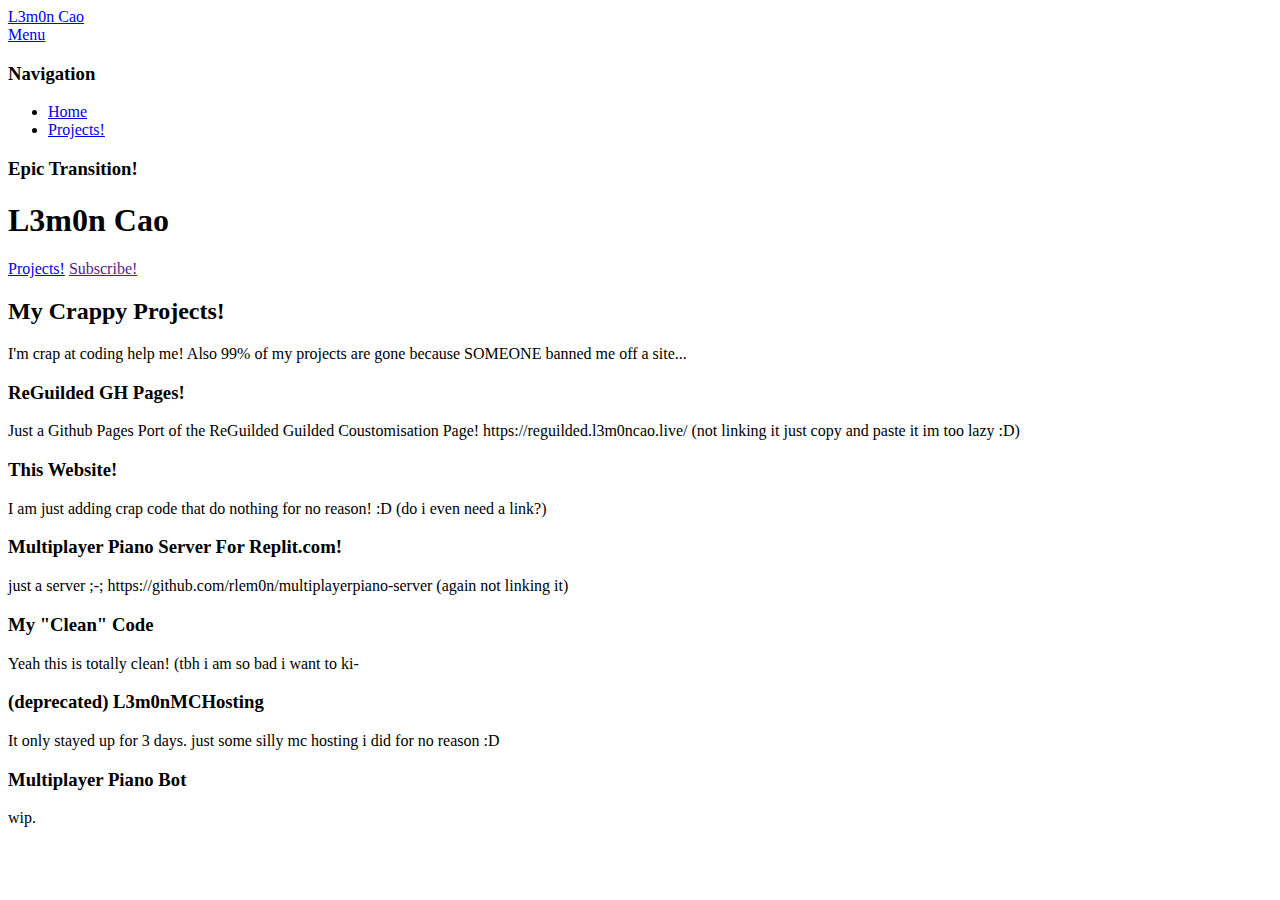
==== index.html @ 4f259758 "Update index.html" ====
<!DOCTYPE html>
<!--[if IE 8 ]><html class="no-js oldie ie8" lang="en"> <![endif]-->
<!--[if IE 9 ]><html class="no-js oldie ie9" lang="en"> <![endif]-->
<!--[if (gte IE 9)|!(IE)]><!--><html class="no-js" lang="en"> <!--<![endif]-->
<head>

   <!--- basic page needs
   ================================================== -->
   <meta charset="utf-8">
	<title>L3m0n Cao</title>
	<meta name="description" content="The L3m0n Cao Epic Page!">  
	<meta name="author" content="L3m0n Cao">

   <!-- mobile specific metas
   ================================================== -->
	<meta name="viewport" content="width=device-width, initial-scale=1, maximum-scale=1">

 	<!-- CSS
   ================================================== -->
   <link rel="stylesheet" href="css/base.css"> 
   <link rel="stylesheet" href="css/vendor.css"> 
   <link rel="stylesheet" href="css/main.css">    

   <!-- script
   ================================================== -->
	<script src="js/modernizr.js"></script>
	<script src="js/pace.min.js"></script>

   <!-- favicons
	================================================== -->
	<link rel="icon" type="image/png" href="favicon.png">

</head>

<body id="top">
	
	<!-- header 
   ================================================== -->
   <header class="main-header">
   	
   	<div class="logo">
	      <a href="index.html">L3m0n Cao</a>
	   </div> 

	   <a class="menu-toggle" href="#"><span>Menu</span></a>   	

   </header>

   <!-- main navigation 
   ================================================== -->
   <nav id="menu-nav-wrap">

   	<h3>Navigation</h3>   	
		<ul class="nav-list">
			<li><a class="smoothscroll" href="#intro" title="">Home</a></li>
			<li><a class="smoothscroll" href="#features" title="">Projects!</a></li>		
		</ul>


	</nav> <!-- /menu-nav-wrap -->


	<!-- main content wrap
   ================================================== -->
   <div id="main-content-wrap">


		<!-- main content wrap
   	================================================== -->
   	<section id="intro">

		   <!-- <div class="shadow-overlay"></div> -->
		   
		   <div class="row intro-content">
		   	<div class="col-twelve">

		   		<h3 class="animate-intro">Epic Transition!</h3>
			  		
					<h1 class="animate-intro">
						L3m0n Cao
					</h1>	
					
					<div class="buttons">
						<a class="button stroke smoothscroll animate-intro" href="#features" title="">Projects!</a>
						<a class="button stroke smoothscroll animate-intro" href="" title="">Subscribe!</a>
					</div>					

					 			

			  	</div> <!-- /twelve --> 		   			
		   </div> <!-- /row -->   

		</section> <!-- /intro -->


		<!-- features
   	================================================== -->
		<section id="features">

			<div class="row section-intro group animate-this">	
	   		<div class="col-twelve with-bottom-line">

	   			<h2 class="">My Crappy Projects!</h2>

	   			<p class="lead">I'm crap at coding help me! Also 99% of my projects are gone because SOMEONE banned me off a site...</p>

	   		</div>   		
	   	</div>

			<div class="row features-wrap">
					     		
				<div class="features-list block-1-3 block-s-1-2 block-tab-full">

					<div class="bgrid feature animate-this">	

						<span class="feature-count"></span>            

					   <div class="feature-content">

              	   	<h3>ReGuilded GH Pages!</h3>

							<p>Just a Github Pages Port of the ReGuilded Guilded Coustomisation Page! https://reguilded.l3m0ncao.live/ (not linking it just copy and paste it im too lazy :D)
						   </p>
						         		
						</div> 	         	 

					</div> <!-- /bgrid -->

					<div class="bgrid feature animate-this">	

						<span class="feature-count"></span>            

					   <div class="feature-content">

              	   	<h3>This Website!</h3>

							<p>I am just adding crap code that do nothing for no reason! :D (do i even need a link?)
						   </p>
						         		
						</div> 	         	 

					</div> <!-- /bgrid -->

					<div class="bgrid feature animate-this">	

						<span class="feature-count"></span>            

					   <div class="feature-content">

              	   	<h3>Multiplayer Piano Server For Replit.com!</h3>

							<p>just a server ;-; https://github.com/rlem0n/multiplayerpiano-server (again not linking it)
						   </p>
						         		
						</div> 	         	 

					</div> <!-- /bgrid -->

					<div class="bgrid feature animate-this">	

						<span class="feature-count"></span>            

					   <div class="feature-content">

              	   	<h3>My "Clean" Code</h3>

							<p>Yeah this is totally clean! (tbh i am so bad i want to ki-
						   </p>
						         		
						</div> 	         	 

					</div> <!-- /bgrid -->

					<div class="bgrid feature animate-this">	

						<span class="feature-count"></span>            

					   <div class="feature-content">

              	   	<h3>(deprecated) L3m0nMCHosting</h3>

							<p>It only stayed up for 3 days. just some silly mc hosting i did for no reason :D
						   </p>
						         		
						</div> 	         	 

					</div> <!-- /bgrid -->

					<div class="bgrid feature animate-this">	

						<span class="feature-count"></span>            

					   <div class="feature-content">

              	   	<h3>Multiplayer Piano Bot</h3>

							<p>wip.
						   </p>
						         		
						</div> 	         	 

					</div> <!-- /bgrid -->

				</div> <!-- /features-list --> 				

			</div> <!-- /features-wrap -->
			
		</section> <!-- /features -->


   <!-- footer
	================================================== -->
	<footer id="main-footer">

   	<div class="footer-social-wrap">  
   		<div class="row">
					
	         		         
			</div> 
   	</div> <!-- /footer-social-wrap -->

	   <div class="footer-info-wrap">

	   	
	   	
   </footer>   

   <div id="go-top">
		<a class="smoothscroll" title="Back to Top" href="#top"><i class="fa fa-long-arrow-up"></i></a>
	</div>

   <!-- preloader
   ================================================== -->
   <div id="preloader"> 
    	<div id="loader"></div>
   </div> 

   <!-- Java Script
   ================================================== --> 
   <script src="js/jquery-2.1.3.min.js"></script>
   <script src="js/plugins.js"></script>
   <script src="js/main.js"></script>

</body>

</html>
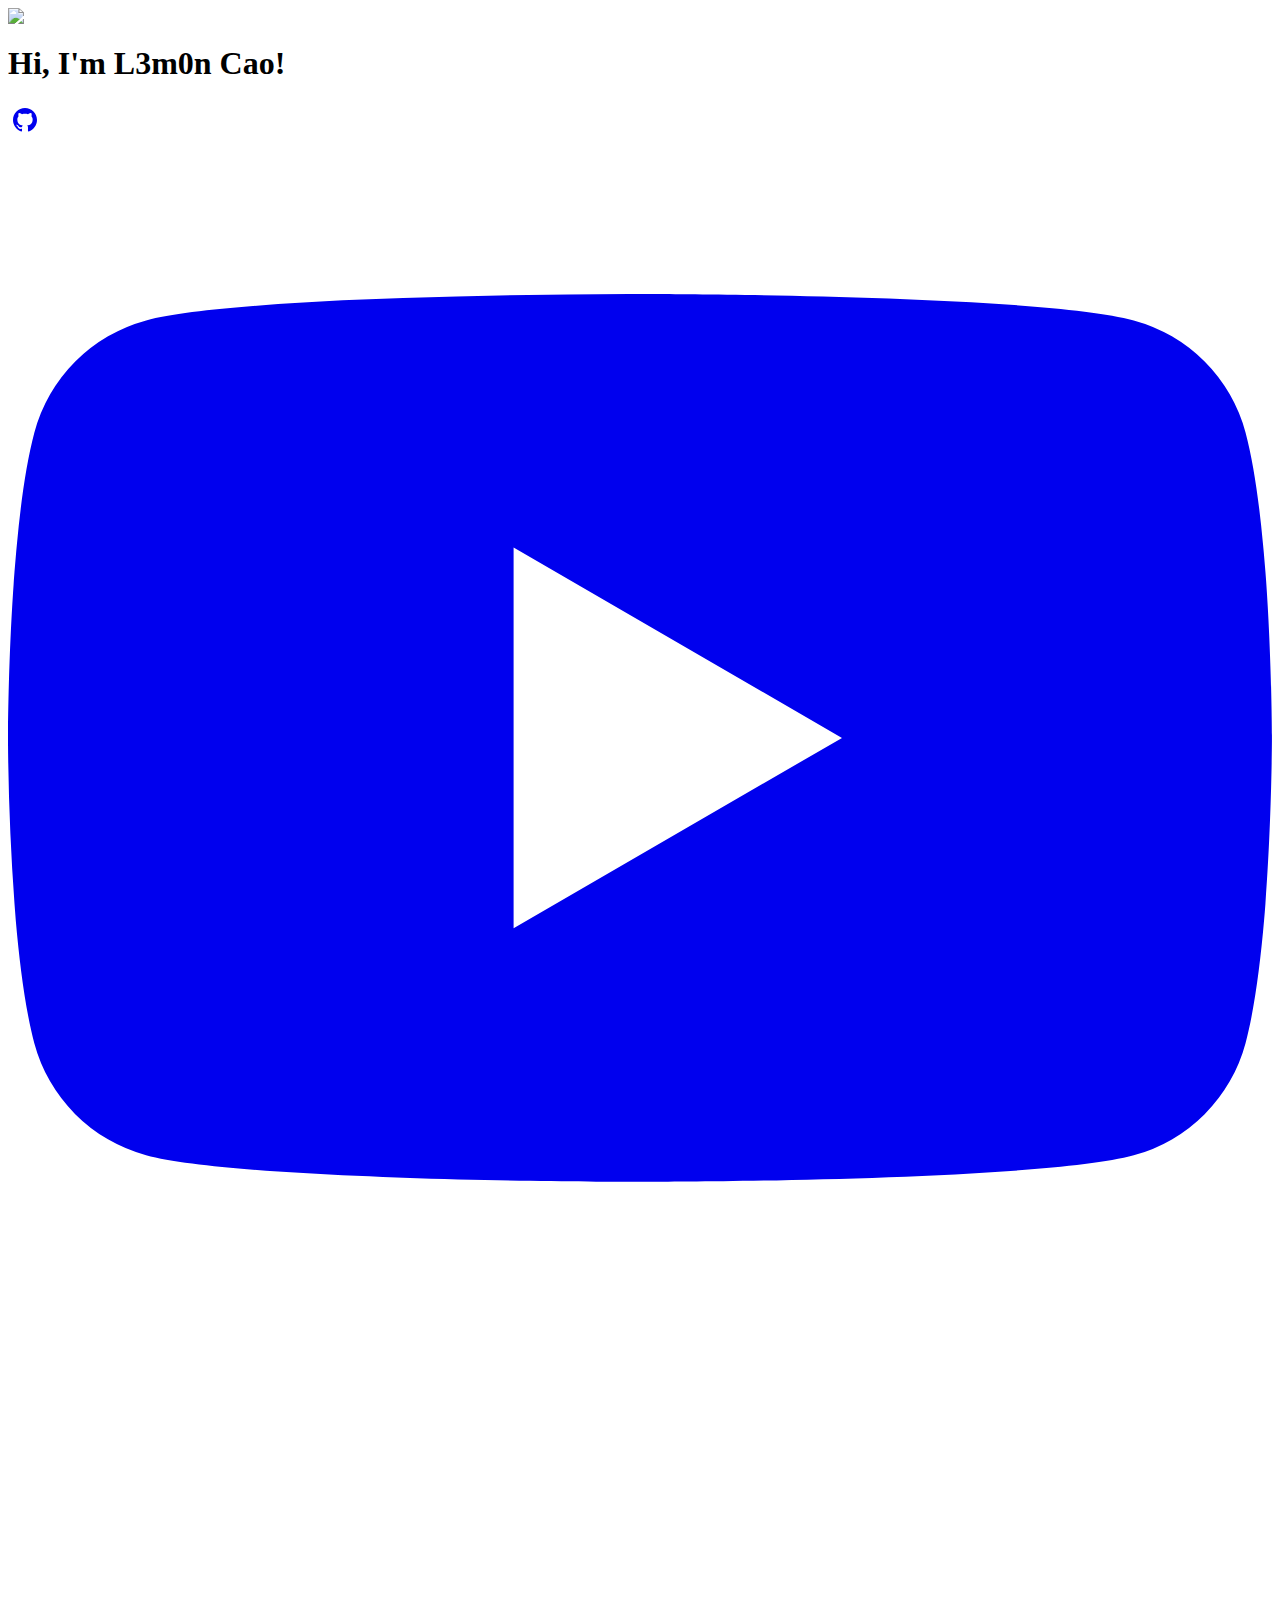
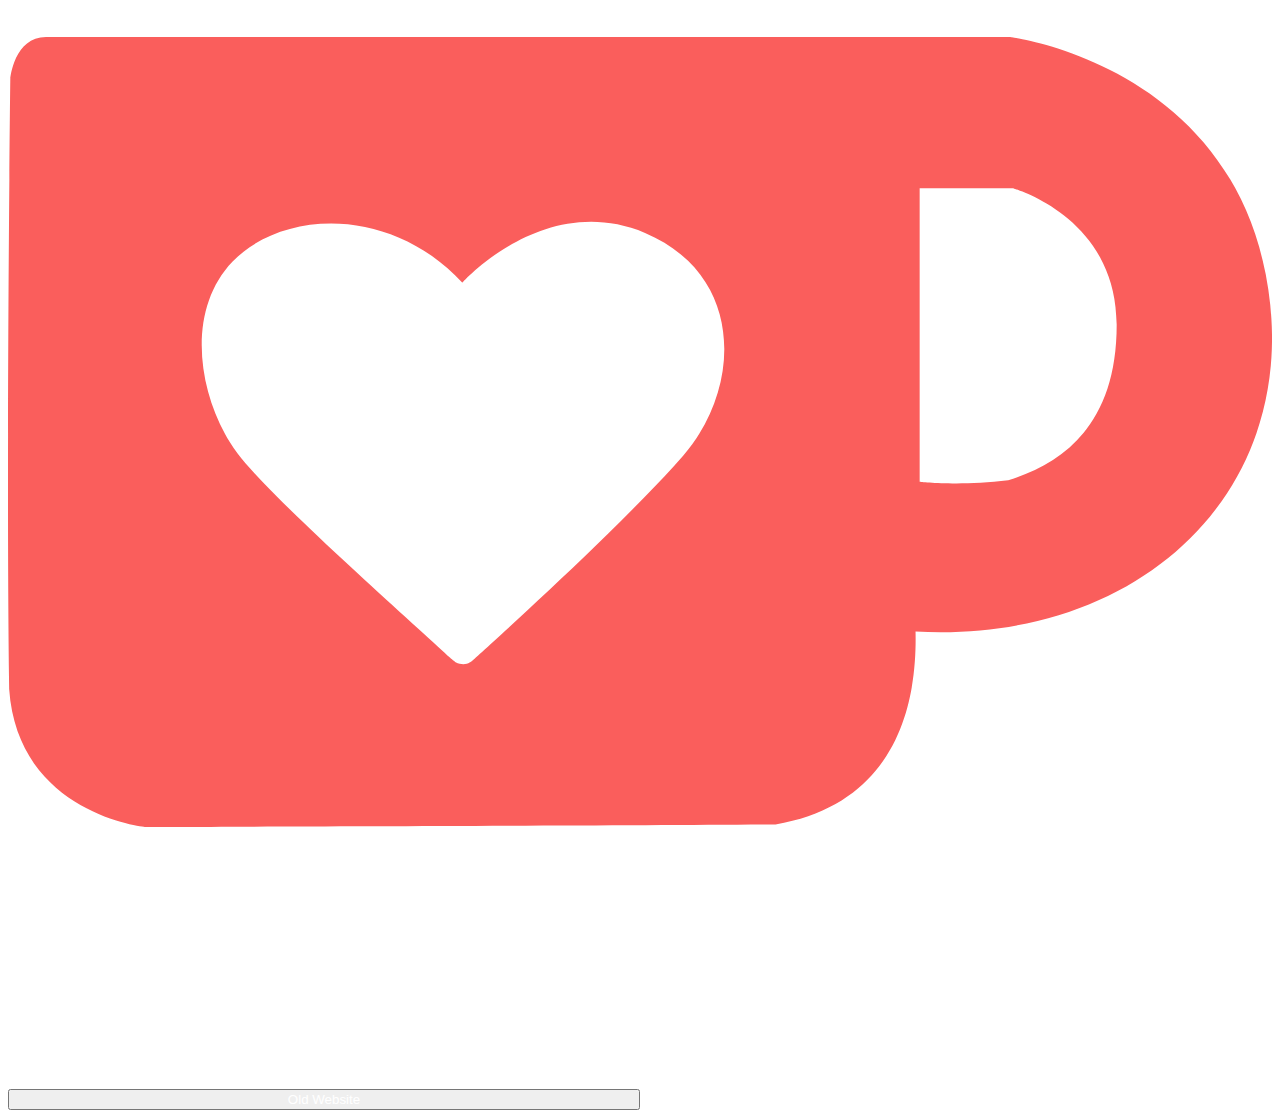
==== commit 311a34de: "Update index.html" ====
--- a/index.html
+++ b/index.html
@@ -1,246 +1,70 @@
-<!DOCTYPE html>
-<!--[if IE 8 ]><html class="no-js oldie ie8" lang="en"> <![endif]-->
-<!--[if IE 9 ]><html class="no-js oldie ie9" lang="en"> <![endif]-->
-<!--[if (gte IE 9)|!(IE)]><!--><html class="no-js" lang="en"> <!--<![endif]-->
-<head>
-
-   <!--- basic page needs
-   ================================================== -->
-   <meta charset="utf-8">
-	<title>L3m0n Cao</title>
-	<meta name="description" content="The L3m0n Cao Epic Page!">  
-	<meta name="author" content="L3m0n Cao">
-
-   <!-- mobile specific metas
-   ================================================== -->
-	<meta name="viewport" content="width=device-width, initial-scale=1, maximum-scale=1">
-
- 	<!-- CSS
-   ================================================== -->
-   <link rel="stylesheet" href="css/base.css"> 
-   <link rel="stylesheet" href="css/vendor.css"> 
-   <link rel="stylesheet" href="css/main.css">    
-
-   <!-- script
-   ================================================== -->
-	<script src="js/modernizr.js"></script>
-	<script src="js/pace.min.js"></script>
-
-   <!-- favicons
-	================================================== -->
-	<link rel="icon" type="image/png" href="favicon.png">
-
-</head>
-
-<body id="top">
-	
-	<!-- header 
-   ================================================== -->
-   <header class="main-header">
-   	
-   	<div class="logo">
-	      <a href="index.html">L3m0n Cao</a>
-	   </div> 
-
-	   <a class="menu-toggle" href="#"><span>Menu</span></a>   	
-
-   </header>
-
-   <!-- main navigation 
-   ================================================== -->
-   <nav id="menu-nav-wrap">
-
-   	<h3>Navigation</h3>   	
-		<ul class="nav-list">
-			<li><a class="smoothscroll" href="#intro" title="">Home</a></li>
-			<li><a class="smoothscroll" href="#features" title="">Projects!</a></li>		
-		</ul>
-
-
-	</nav> <!-- /menu-nav-wrap -->
-
-
-	<!-- main content wrap
-   ================================================== -->
-   <div id="main-content-wrap">
-
-
-		<!-- main content wrap
-   	================================================== -->
-   	<section id="intro">
-
-		   <!-- <div class="shadow-overlay"></div> -->
-		   
-		   <div class="row intro-content">
-		   	<div class="col-twelve">
-
-		   		<h3 class="animate-intro">Epic Transition!</h3>
-			  		
-					<h1 class="animate-intro">
-						L3m0n Cao
-					</h1>	
-					
-					<div class="buttons">
-						<a class="button stroke smoothscroll animate-intro" href="#features" title="">Projects!</a>
-						<a class="button stroke smoothscroll animate-intro" href="" title="">Subscribe!</a>
-					</div>					
-
-					 			
-
-			  	</div> <!-- /twelve --> 		   			
-		   </div> <!-- /row -->   
-
-		</section> <!-- /intro -->
-
-
-		<!-- features
-   	================================================== -->
-		<section id="features">
-
-			<div class="row section-intro group animate-this">	
-	   		<div class="col-twelve with-bottom-line">
-
-	   			<h2 class="">My Crappy Projects!</h2>
-
-	   			<p class="lead">I'm crap at coding help me! Also 99% of my projects are gone because SOMEONE banned me off a site...</p>
-
-	   		</div>   		
-	   	</div>
-
-			<div class="row features-wrap">
-					     		
-				<div class="features-list block-1-3 block-s-1-2 block-tab-full">
-
-					<div class="bgrid feature animate-this">	
-
-						<span class="feature-count"></span>            
-
-					   <div class="feature-content">
-
-              	   	<h3>ReGuilded GH Pages!</h3>
-
-							<p>Just a Github Pages Port of the ReGuilded Guilded Coustomisation Page! https://reguilded.l3m0ncao.live/ (not linking it just copy and paste it im too lazy :D)
-						   </p>
-						         		
-						</div> 	         	 
-
-					</div> <!-- /bgrid -->
-
-					<div class="bgrid feature animate-this">	
-
-						<span class="feature-count"></span>            
-
-					   <div class="feature-content">
-
-              	   	<h3>This Website!</h3>
-
-							<p>I am just adding crap code that do nothing for no reason! :D (do i even need a link?)
-						   </p>
-						         		
-						</div> 	         	 
-
-					</div> <!-- /bgrid -->
-
-					<div class="bgrid feature animate-this">	
-
-						<span class="feature-count"></span>            
-
-					   <div class="feature-content">
-
-              	   	<h3>Multiplayer Piano Server For Replit.com!</h3>
-
-							<p>just a server ;-; https://github.com/rlem0n/multiplayerpiano-server (again not linking it)
-						   </p>
-						         		
-						</div> 	         	 
-
-					</div> <!-- /bgrid -->
-
-					<div class="bgrid feature animate-this">	
-
-						<span class="feature-count"></span>            
-
-					   <div class="feature-content">
-
-              	   	<h3>My "Clean" Code</h3>
-
-							<p>Yeah this is totally clean! (tbh i am so bad i want to ki-
-						   </p>
-						         		
-						</div> 	         	 
-
-					</div> <!-- /bgrid -->
-
-					<div class="bgrid feature animate-this">	
-
-						<span class="feature-count"></span>            
-
-					   <div class="feature-content">
-
-              	   	<h3>(deprecated) L3m0nMCHosting</h3>
-
-							<p>It only stayed up for 3 days. just some silly mc hosting i did for no reason :D
-						   </p>
-						         		
-						</div> 	         	 
-
-					</div> <!-- /bgrid -->
-
-					<div class="bgrid feature animate-this">	
-
-						<span class="feature-count"></span>            
-
-					   <div class="feature-content">
-
-              	   	<h3>Multiplayer Piano Bot</h3>
-
-							<p>wip.
-						   </p>
-						         		
-						</div> 	         	 
-
-					</div> <!-- /bgrid -->
-
-				</div> <!-- /features-list --> 				
-
-			</div> <!-- /features-wrap -->
-			
-		</section> <!-- /features -->
-
-
-   <!-- footer
-	================================================== -->
-	<footer id="main-footer">
-
-   	<div class="footer-social-wrap">  
-   		<div class="row">
-					
-	         		         
-			</div> 
-   	</div> <!-- /footer-social-wrap -->
-
-	   <div class="footer-info-wrap">
-
-	   	
-	   	
-   </footer>   
-
-   <div id="go-top">
-		<a class="smoothscroll" title="Back to Top" href="#top"><i class="fa fa-long-arrow-up"></i></a>
-	</div>
-
-   <!-- preloader
-   ================================================== -->
-   <div id="preloader"> 
-    	<div id="loader"></div>
-   </div> 
-
-   <!-- Java Script
-   ================================================== --> 
-   <script src="js/jquery-2.1.3.min.js"></script>
-   <script src="js/plugins.js"></script>
-   <script src="js/main.js"></script>
-
-</body>
-
-</html>
+<html>
+
+<head>
+	<title>L3m0n Cao</title>
+	<meta property="og:title" content="L3m0n Cao's Home Page!" />
+	<meta property="og:description" content="If you see this your cool 😎" />
+	<meta property="og:image" content="https://media.discordapp.net/attachments/878155007533391882/977889077636517918/unknown.png" />
+	<meta name="theme-color" content="#e3d74c" />
+	<meta name="twitter:card" content="summary_large_image" />
+
+    <link href="https://cdn.jsdelivr.net/npm/bootstrap@5.1.0/dist/css/bootstrap.min.css" rel="stylesheet"
+        integrity="sha384-KyZXEAg3QhqLMpG8r+8fhAXLRk2vvoC2f3B09zVXn8CA5QIVfZOJ3BCsw2P0p/We" crossorigin="anonymous">
+    <script src="https://cdn.jsdelivr.net/npm/bootstrap@5.1.0/dist/js/bootstrap.bundle.min.js"
+        integrity="sha384-U1DAWAznBHeqEIlVSCgzq+c9gqGAJn5c/t99JyeKa9xxaYpSvHU5awsuZVVFIhvj" crossorigin="anonymous">
+    </script>
+
+    <link rel="stylesheet" href="newcss/styles.css">
+</head>
+
+<body class="h-100 d-flex justify-content-center">
+    <!-- remind me to finish this -->
+
+    <section class="my-auto">
+        <img class="profile" src="https://media.discordapp.net/attachments/878155007533391882/977853880090107954/unknown.png">
+        <h1 class="textlmao">Hi, I'm L3m0n Cao!</h1>
+
+<div class="d-flex flex-column">
+	<div class="d-flex flex-row justify-content-center">
+    <a href="https://github.com/L3m0n-Cao">
+            <svg xmlns="http://www.w3.org/2000/svg" fill="currentColor" class="bi bi-github"
+                viewBox="0 0 30 32"
+				width="32px" height="32px">
+                <defs>
+                    <linearGradient id="MyGradient">
+                      <stop offset="5%" stop-color="#F60" />
+                      <stop offset="95%" stop-color="#FF6" />
+                    </linearGradient>
+                </defs>
+                <path
+                    d="M 16 4 C 9.371094 4 4 9.371094 4 16 C 4 21.300781 7.4375 25.800781 12.207031 27.386719 C 12.808594 27.496094 13.027344 27.128906 13.027344 26.808594 C 13.027344 26.523438 13.015625 25.769531 13.011719 24.769531 C 9.671875 25.492188 8.96875 23.160156 8.96875 23.160156 C 8.421875 21.773438 7.636719 21.402344 7.636719 21.402344 C 6.546875 20.660156 7.71875 20.675781 7.71875 20.675781 C 8.921875 20.761719 9.554688 21.910156 9.554688 21.910156 C 10.625 23.746094 12.363281 23.214844 13.046875 22.910156 C 13.15625 22.132813 13.46875 21.605469 13.808594 21.304688 C 11.144531 21.003906 8.34375 19.972656 8.34375 15.375 C 8.34375 14.0625 8.8125 12.992188 9.578125 12.152344 C 9.457031 11.851563 9.042969 10.628906 9.695313 8.976563 C 9.695313 8.976563 10.703125 8.65625 12.996094 10.207031 C 13.953125 9.941406 14.980469 9.808594 16 9.804688 C 17.019531 9.808594 18.046875 9.941406 19.003906 10.207031 C 21.296875 8.65625 22.300781 8.976563 22.300781 8.976563 C 22.957031 10.628906 22.546875 11.851563 22.421875 12.152344 C 23.191406 12.992188 23.652344 14.0625 23.652344 15.375 C 23.652344 19.984375 20.847656 20.996094 18.175781 21.296875 C 18.605469 21.664063 18.988281 22.398438 18.988281 23.515625 C 18.988281 25.121094 18.976563 26.414063 18.976563 26.808594 C 18.976563 27.128906 19.191406 27.503906 19.800781 27.386719 C 24.566406 25.796875 28 21.300781 28 16 C 28 9.371094 22.628906 4 16 4 Z" />
+            </svg>
+        </a>
+
+        <a href="https://www.youtube.com/c/l3m0ncao">
+            <svg xmlns="http://www.w3.org/2000/svg" fill="currentColor" class="bi bi-youtube"
+                viewBox="0 0 16 16">
+                <defs>
+                    <linearGradient id="MyGradient">
+                      <stop offset="5%" stop-color="#F60" />
+                      <stop offset="95%" stop-color="#FF6" />
+                    </linearGradient>
+                </defs>
+
+                <path
+                    d="M8.051 1.999h.089c.822.003 4.987.033 6.11.335a2.01 2.01 0 0 1 1.415 1.42c.101.38.172.883.22 1.402l.01.104.022.26.008.104c.065.914.073 1.77.074 1.957v.075c-.001.194-.01 1.108-.082 2.06l-.008.105-.009.104c-.05.572-.124 1.14-.235 1.558a2.007 2.007 0 0 1-1.415 1.42c-1.16.312-5.569.334-6.18.335h-.142c-.309 0-1.587-.006-2.927-.052l-.17-.006-.087-.004-.171-.007-.171-.007c-1.11-.049-2.167-.128-2.654-.26a2.007 2.007 0 0 1-1.415-1.419c-.111-.417-.185-.986-.235-1.558L.09 9.82l-.008-.104A31.4 31.4 0 0 1 0 7.68v-.123c.002-.215.01-.958.064-1.778l.007-.103.003-.052.008-.104.022-.26.01-.104c.048-.519.119-1.023.22-1.402a2.007 2.007 0 0 1 1.415-1.42c.487-.13 1.544-.21 2.654-.26l.17-.007.172-.006.086-.003.171-.007A99.788 99.788 0 0 1 7.858 2h.193zM6.4 5.209v4.818l4.157-2.408L6.4 5.209z" />
+            </svg>
+        </a>
+
+		        <a href="https://ko-fi.com/l3m0ncao">
+<svg xmlns="http://www.w3.org/2000/svg" enable-background="new 0 0 24 24" viewBox="0 0 24 24"><path fill="#FA5E5C" d="M23.881,9.005C23.108,4.998,19.022,4.5,19.022,4.5H0.723c-0.604,0-0.679,0.783-0.679,0.783s-0.082,7.184-0.022,11.596C0.186,19.257,2.608,19.5,2.608,19.5s8.267-0.022,11.966-0.048c2.438-0.418,2.683-2.517,2.658-3.663C21.584,16.025,24.654,13.012,23.881,9.005z M12.819,12.449c-1.246,1.425-4.011,3.9-4.011,3.9s-0.121,0.117-0.31,0.022c-0.076-0.056-0.108-0.088-0.108-0.088c-0.443-0.432-3.368-2.991-4.034-3.879c-0.709-0.947-1.041-2.648-0.091-3.639C5.216,7.775,7.27,7.701,8.628,9.165c0,0,1.565-1.748,3.468-0.945C14,9.025,13.928,11.174,12.819,12.449z M18.992,12.918c-0.928,0.114-1.682,0.027-1.682,0.027V7.373h1.77c0,0,1.971,0.541,1.971,2.588C21.051,11.837,20.066,12.577,18.992,12.918z"/></svg>
+        </a>
+	</div>
+	<div class="d-flex justify-content-center w-100">
+	<button type="button" style="margin-top: 25px; width: 50%; text-decoration: none !important; color: white !important;" onclick="window.location.href='old'" class="btn btn-link">Old Website</button>
+</div>
+    </section>
+	<!-- <style>.footer,.generic-footer{margin-bottom:98px}@media (min-width:374px){.footer,.generic-footer{margin-bottom:78px}}@media (min-width:546px){.footer,.generic-footer{margin-bottom:56px}}@media (min-width:1055px){.footer,.generic-footer{margin-bottom:0}}.disclaimer{position:fixed;z-index:9999999;bottom:0;right:0;border-top:2px solid #ff5c62;text-align:center;font-size:14px;font-weight:400;background-color:#fff;padding:5px 10px 5px 10px}.disclaimer a:hover{text-decoration:underline}@media (min-width:1052px){.disclaimer{text-align:right;border-left:2px solid red;border-top-left-radius:10px}}@media (min-width:1920px){.disclaimer{width:60%}}</style><div class="disclaimer">We support Ukraine and condemn war. Push Russian government to act against war. Be brave, vocal and show your support to Ukraine. Follow the latest news <a title="https://www.bbc.com/news/live/world-europe-60517447" target="_blank" href="https://www.bbc.com/news/live/world-europe-60517447" style="color: black;"><b>HERE</b></a></div></body> -->
+</body>
+
+</html>
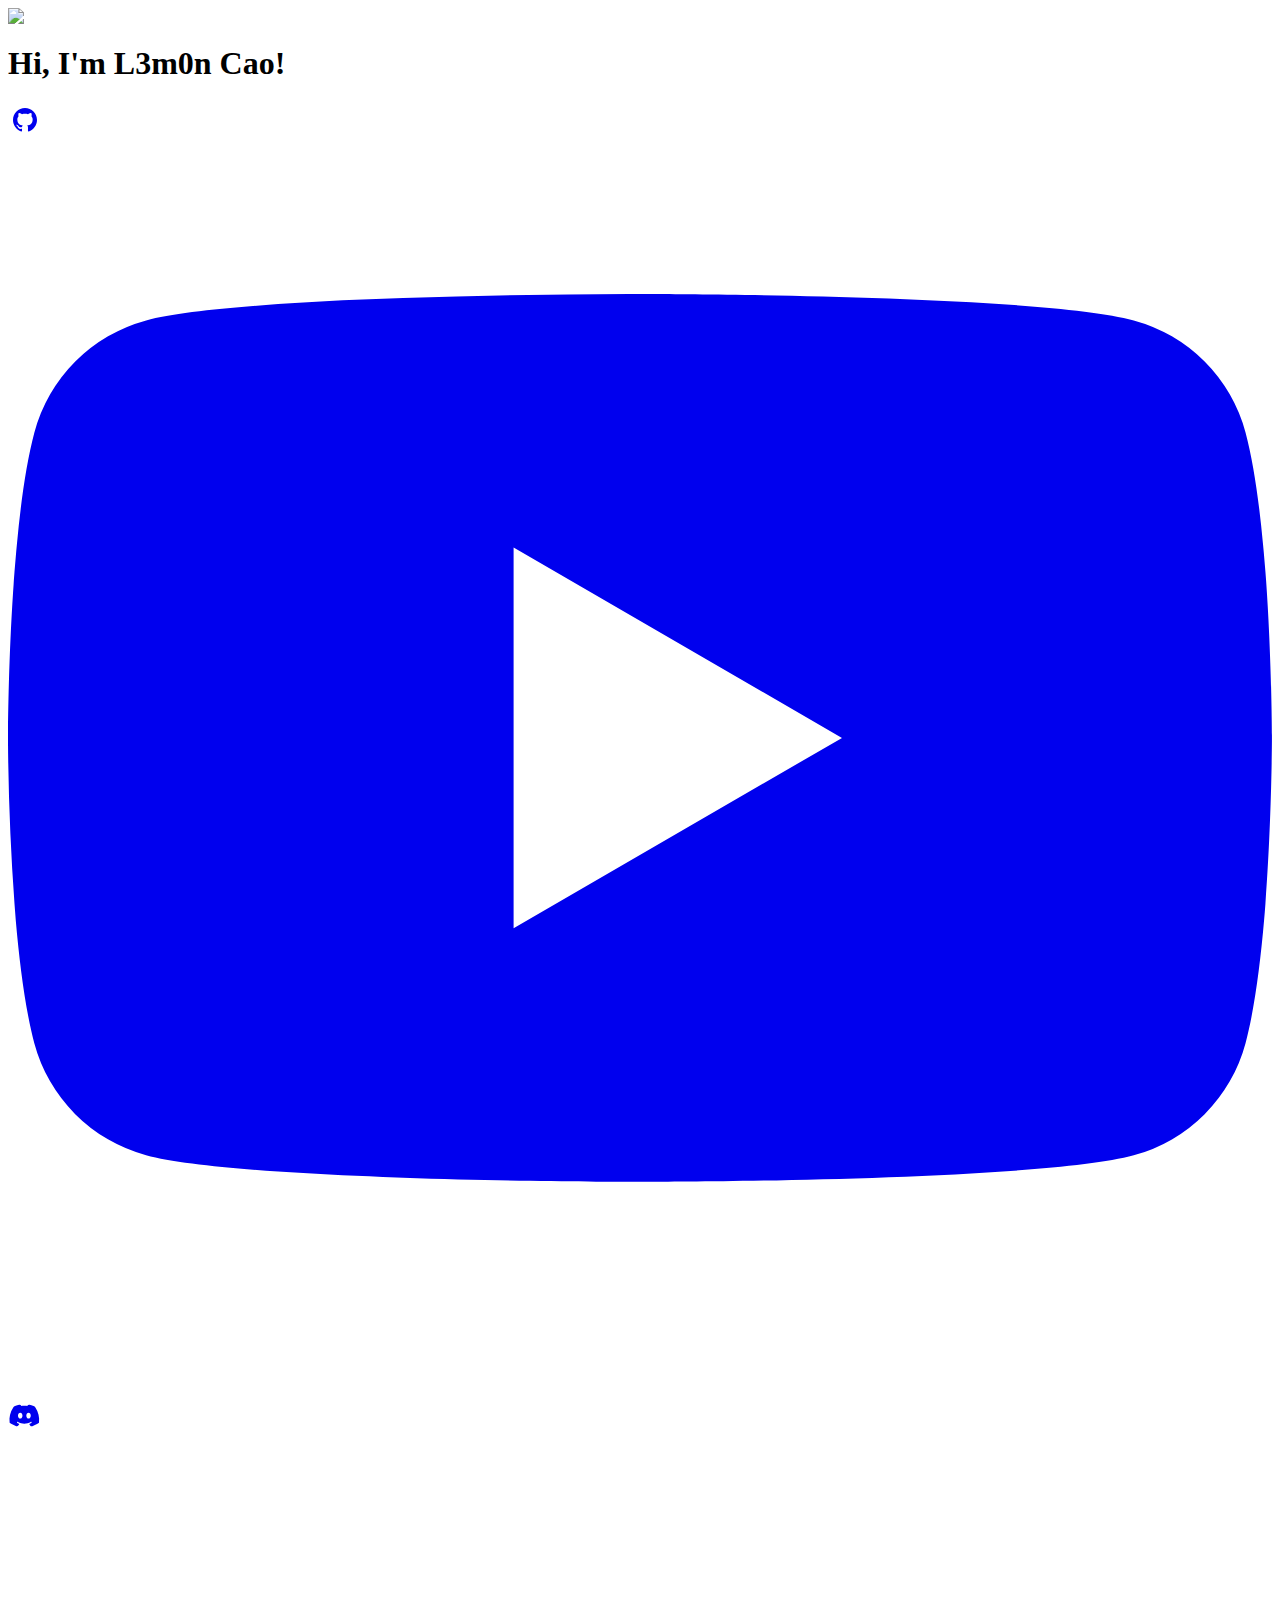
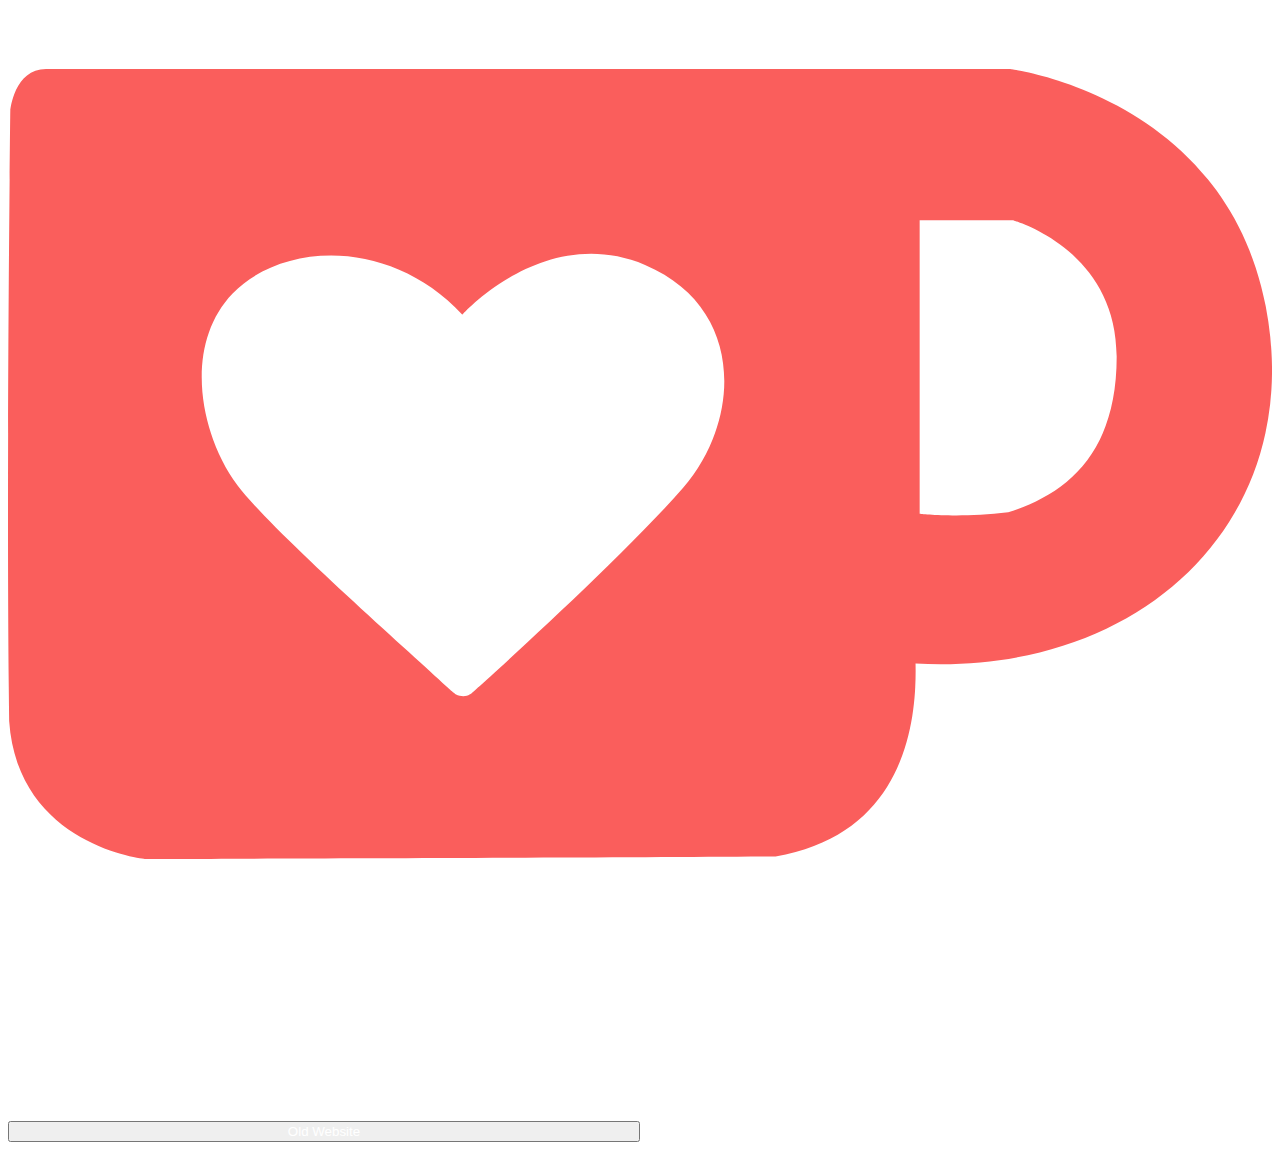
==== commit 15f13ed2: "added discord, hopefully its aligned" ====
--- a/index.html
+++ b/index.html
@@ -21,7 +21,7 @@
     <!-- remind me to finish this -->
 
     <section class="my-auto">
-        <img class="profile" src="https://media.discordapp.net/attachments/878155007533391882/977853880090107954/unknown.png">
+        <img class="profile" src="https://i.ibb.co/jJqrP9P/download-30.png">
         <h1 class="textlmao">Hi, I'm L3m0n Cao!</h1>
 
 <div class="d-flex flex-column">
@@ -56,6 +56,21 @@
             </svg>
         </a>
 
+	<a href="https://discord.gg/DzKjMqzjhJ">
+            <svg xmlns="http://www.w3.org/2000/svg" fill="currentColor" class="bi bi-github"
+               	viewBox="0 0 49 50"
+		width="32px" height="32px">
+                <defs>
+                    <linearGradient id="MyGradient">
+                      <stop offset="5%" stop-color="#F60" />
+                      <stop offset="95%" stop-color="#FF6" />
+                    </linearGradient>
+                </defs>
+                <path
+                    d="M42.298,11.65c-0.676-1.021-1.633-1.802-2.768-2.256c-2.464-0.988-4.583-1.648-6.479-2.02 C31.721,7.114,30.404,7.768,29.771,9l-0.158,0.308c-1.404-0.155-2.895-0.207-4.593-0.164c-1.741-0.042-3.237,0.009-4.643,0.164 L20.22,9c-0.633-1.232-1.952-1.885-3.279-1.625c-1.896,0.371-4.016,1.031-6.479,2.02c-1.134,0.454-2.091,1.234-2.768,2.256 c-4.721,7.131-6.571,14.823-5.655,23.517c0.032,0.305,0.202,0.578,0.461,0.741c3.632,2.29,6.775,3.858,9.891,4.936 c1.303,0.455,2.748-0.054,3.517-1.229l1.371-2.101c-1.092-0.412-2.158-0.9-3.18-1.483c-0.479-0.273-0.646-0.884-0.373-1.363 c0.273-0.481,0.884-0.65,1.364-0.373c3.041,1.734,6.479,2.651,9.942,2.651s6.901-0.917,9.942-2.651 c0.479-0.277,1.09-0.108,1.364,0.373c0.273,0.479,0.106,1.09-0.373,1.363c-1.056,0.603-2.16,1.105-3.291,1.524l1.411,2.102 c0.581,0.865,1.54,1.357,2.528,1.357c0.322,0,0.647-0.053,0.963-0.161c3.125-1.079,6.274-2.649,9.914-4.944 c0.259-0.163,0.429-0.437,0.461-0.741C48.869,26.474,47.019,18.781,42.298,11.65z M18.608,28.983c-1.926,0-3.511-2.029-3.511-4.495 c0-2.466,1.585-4.495,3.511-4.495s3.511,2.029,3.511,4.495C22.119,26.954,20.534,28.983,18.608,28.983z M31.601,28.957 c-1.908,0-3.478-2.041-3.478-4.522s1.57-4.522,3.478-4.522c1.908,0,3.478,2.041,3.478,4.522S33.509,28.957,31.601,28.957z" />
+            </svg>
+        </a>
+
 		        <a href="https://ko-fi.com/l3m0ncao">
 <svg xmlns="http://www.w3.org/2000/svg" enable-background="new 0 0 24 24" viewBox="0 0 24 24"><path fill="#FA5E5C" d="M23.881,9.005C23.108,4.998,19.022,4.5,19.022,4.5H0.723c-0.604,0-0.679,0.783-0.679,0.783s-0.082,7.184-0.022,11.596C0.186,19.257,2.608,19.5,2.608,19.5s8.267-0.022,11.966-0.048c2.438-0.418,2.683-2.517,2.658-3.663C21.584,16.025,24.654,13.012,23.881,9.005z M12.819,12.449c-1.246,1.425-4.011,3.9-4.011,3.9s-0.121,0.117-0.31,0.022c-0.076-0.056-0.108-0.088-0.108-0.088c-0.443-0.432-3.368-2.991-4.034-3.879c-0.709-0.947-1.041-2.648-0.091-3.639C5.216,7.775,7.27,7.701,8.628,9.165c0,0,1.565-1.748,3.468-0.945C14,9.025,13.928,11.174,12.819,12.449z M18.992,12.918c-0.928,0.114-1.682,0.027-1.682,0.027V7.373h1.77c0,0,1.971,0.541,1.971,2.588C21.051,11.837,20.066,12.577,18.992,12.918z"/></svg>
         </a>
